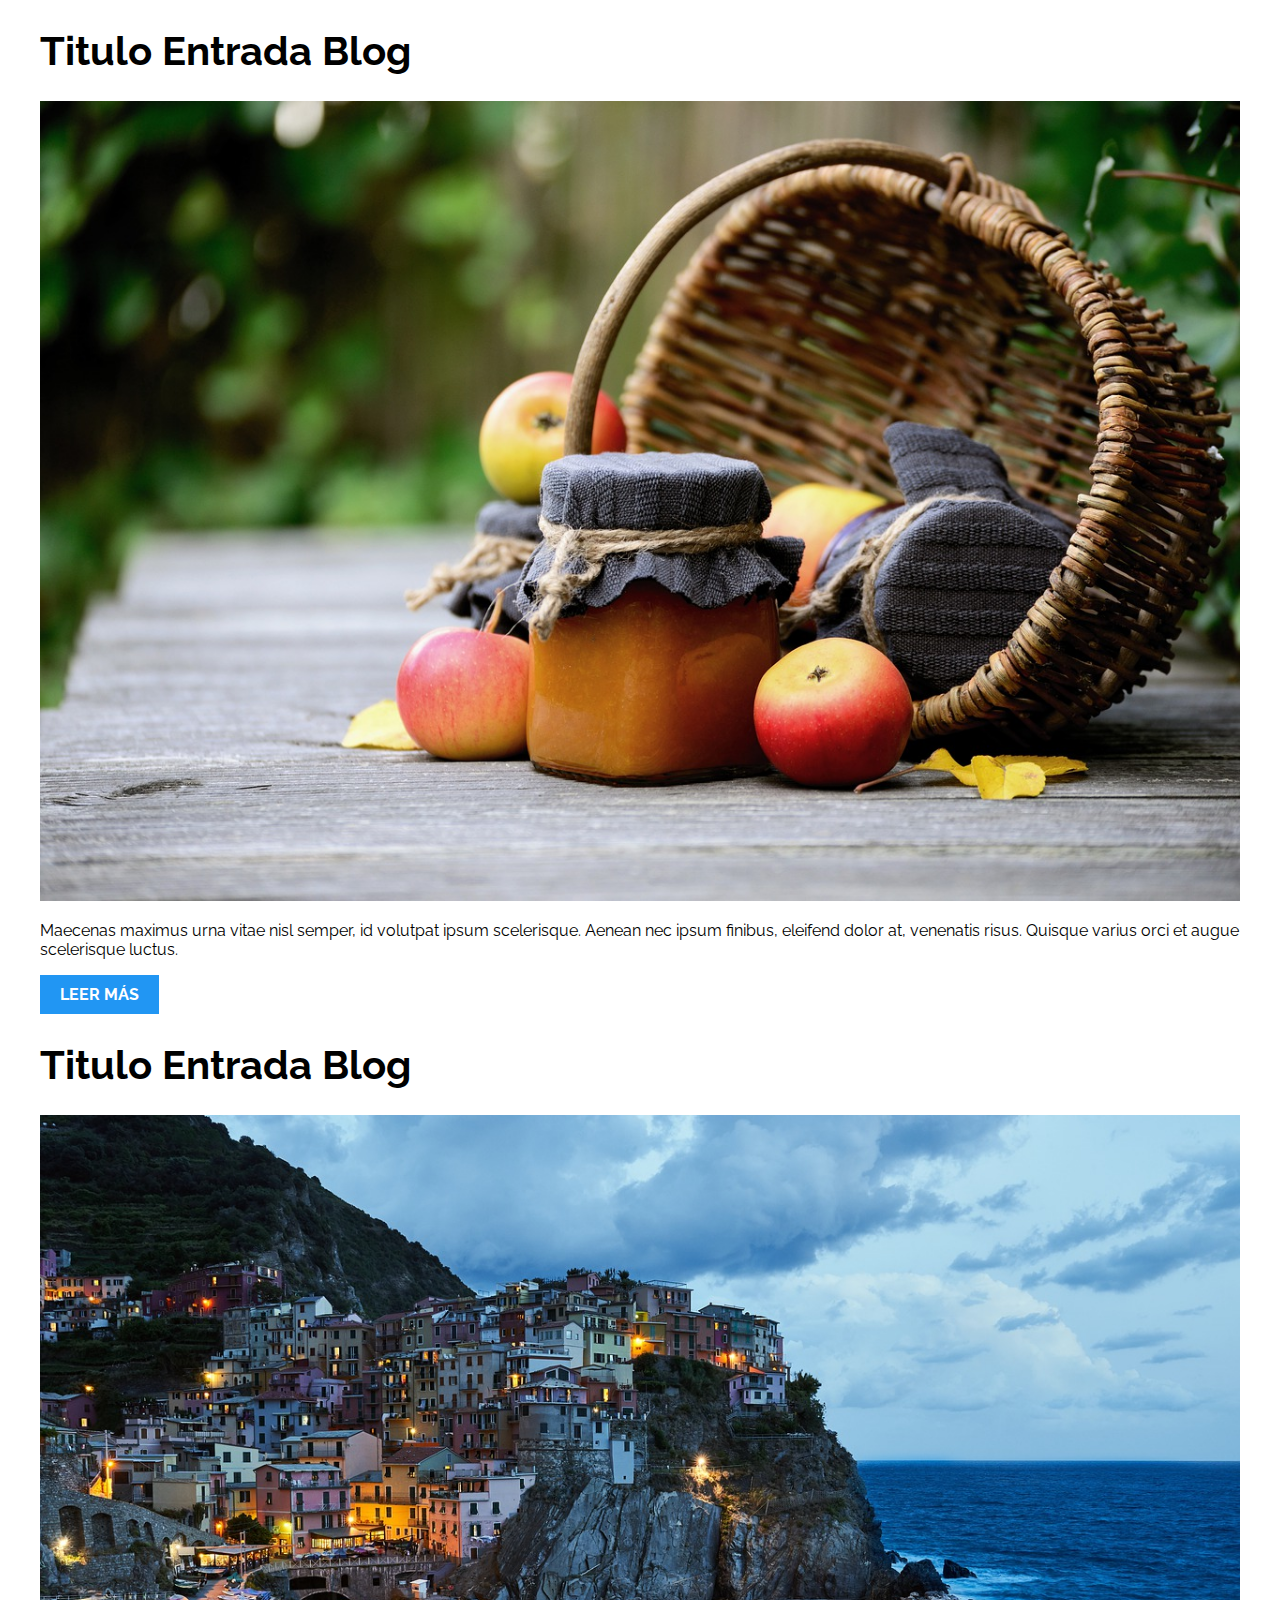
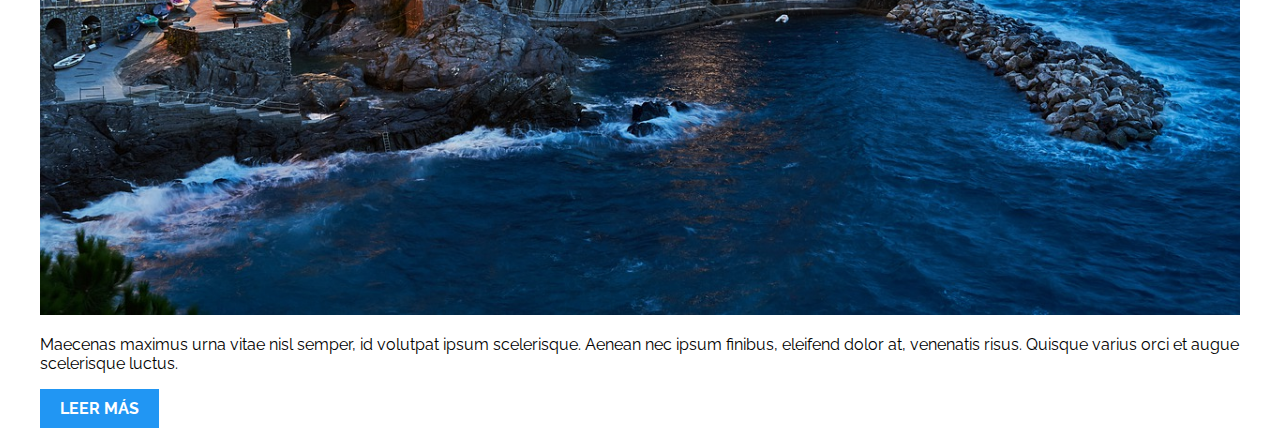
==== PatronesRWD/PatronesRWD/02-2columnas_iguales_flexbox/index.html @ b688a981 "aprendiendo de patrones de diseño responsive web design con css" ====
<!DOCTYPE html>
<html>

<head>
    <meta charset="utf-8">
    <title>Patrones Responsive Web Design - 2 Columnas</title>
    <link rel="stylesheet" href="https://necolas.github.io/normalize.css/8.0.1/normalize.css">
    <link href="https://fonts.googleapis.com/css?family=Raleway:400,700,900" rel="stylesheet">
    <link rel="stylesheet" href="css/styles.css">
    <meta name="viewport" content="width=device-width, initial-scale=1">
</head>

<body>
    <div class="contenedor">
        <article class="entrada-blog">
            <h1>Titulo Entrada Blog</h1>
            <img src="img/imagen1.jpg">
            <p>Maecenas maximus urna vitae nisl semper, id volutpat ipsum scelerisque. Aenean nec ipsum finibus, eleifend dolor at, venenatis risus. Quisque varius orci et augue scelerisque luctus.</p>
            <a href="#">Leer más</a>
        </article>
        <article class="entrada-blog">
            <h1>Titulo Entrada Blog</h1>
            <img src="img/imagen2.jpg">
            <p>Maecenas maximus urna vitae nisl semper, id volutpat ipsum scelerisque. Aenean nec ipsum finibus, eleifend dolor at, venenatis risus. Quisque varius orci et augue scelerisque luctus.</p>
            <a href="#">Leer más</a>
        </article>
    </div>

</body>

</html>
---- PatronesRWD/PatronesRWD/02-2columnas_iguales_flexbox/css/styles.css ----
html {
    box-sizing: border-box;
    font-size: 62.5%;
}

*,
*:before,
*:after {
    box-sizing: inherit;
}

body {
    font-family: 'Raleway', sans-serif;
    font-size: 1.6rem;
}

img {
    max-width: 100%;
}

h1 {
    font-size: 4rem;
}

.contenedor {
    max-width: 1200px;
    width: 95%;
    margin: 0 auto;
}

.entrada-blog a {
    display: inline-block;
    background-color: #2196F3;
    color: white;
    padding: 10px 20px;
    text-decoration: none;
    font-weight: bold;
    text-transform: uppercase;
}

/** CODIGO AQUI **/
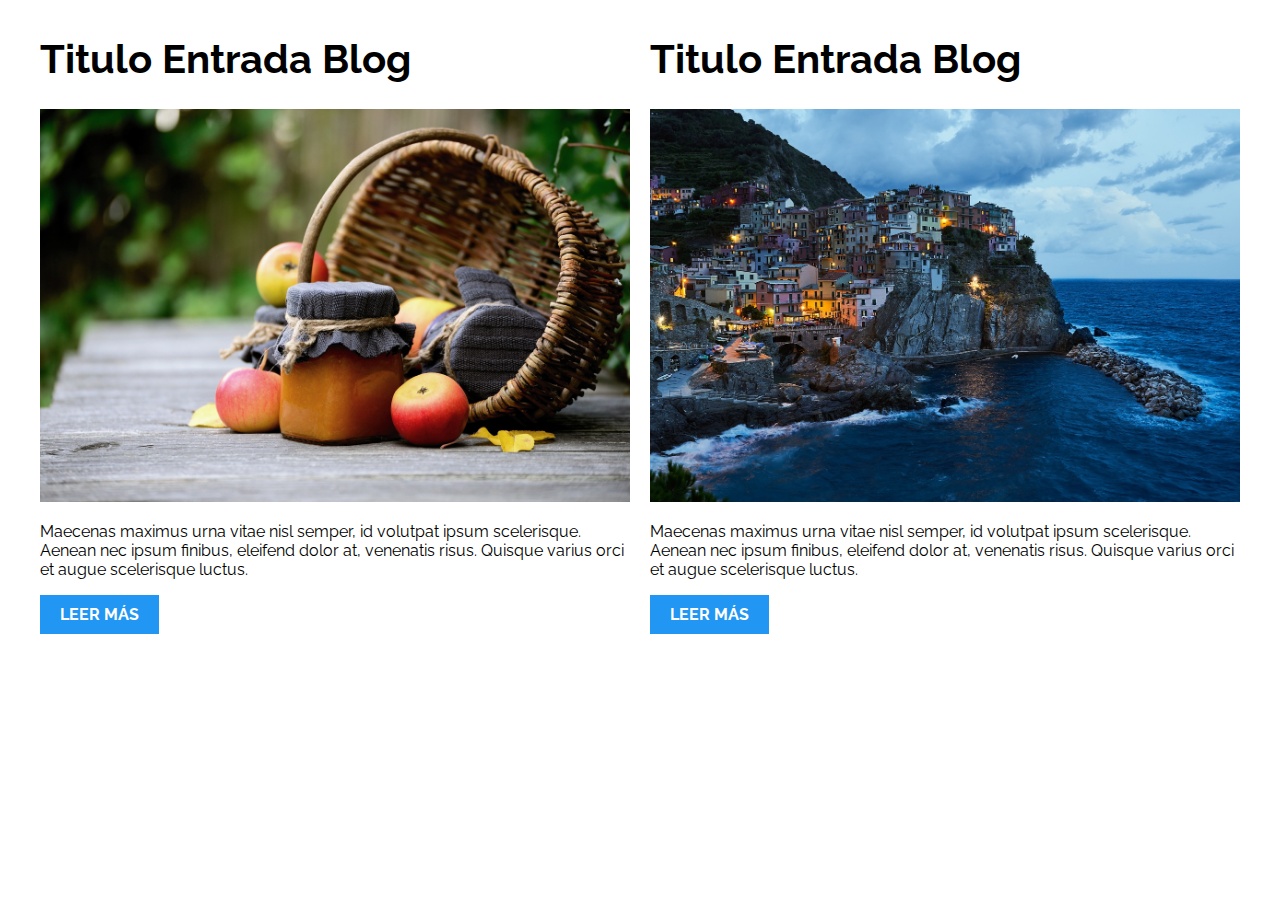
==== commit 6f583c78: "se termino la parte del blog" ====
--- a/PatronesRWD/PatronesRWD/02-2columnas_iguales_flexbox/index.html
+++ b/PatronesRWD/PatronesRWD/02-2columnas_iguales_flexbox/index.html
@@ -12,7 +12,7 @@
 
 <body>
     <div class="contenedor">
-        <article class="entrada-blog">
+        <article class="entrada-blog contenedor__imagen">
             <h1>Titulo Entrada Blog</h1>
             <img src="img/imagen1.jpg">
             <p>Maecenas maximus urna vitae nisl semper, id volutpat ipsum scelerisque. Aenean nec ipsum finibus, eleifend dolor at, venenatis risus. Quisque varius orci et augue scelerisque luctus.</p>
--- a/PatronesRWD/PatronesRWD/02-2columnas_iguales_flexbox/css/styles.css
+++ b/PatronesRWD/PatronesRWD/02-2columnas_iguales_flexbox/css/styles.css
@@ -38,4 +38,21 @@
     text-transform: uppercase;
 }
 
-/** CODIGO AQUI **/+/** CODIGO AQUI **/
+
+@media only screen and (min-width: 768px){
+    .contenedor{
+        display: flex;
+        /* lo que tiene usar gap para separar es que tiene poco soporte */
+        gap: 2rem;
+    }
+}
+
+.padre{
+    display: flex;
+    justify-content: space-between;
+}
+
+.elementos{
+    flex: 0 0 calc(50% - 1rem);
+}